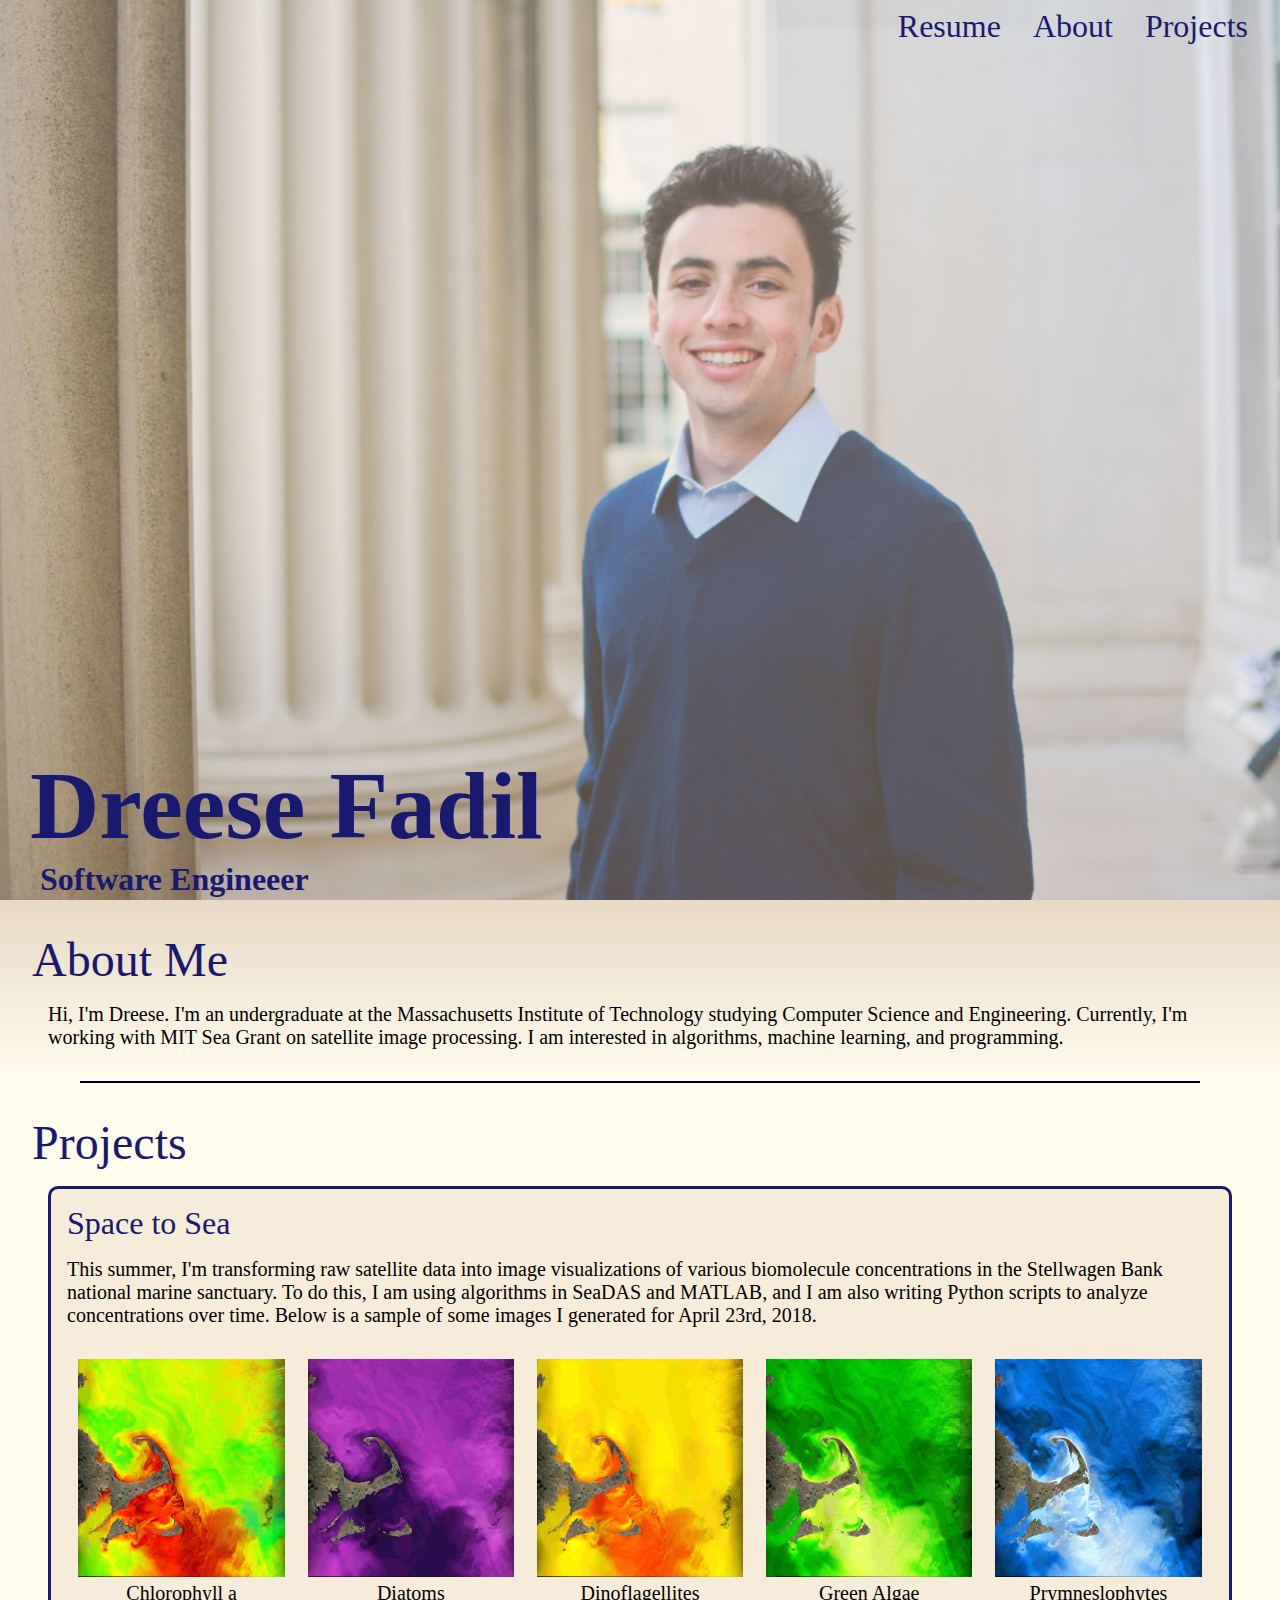
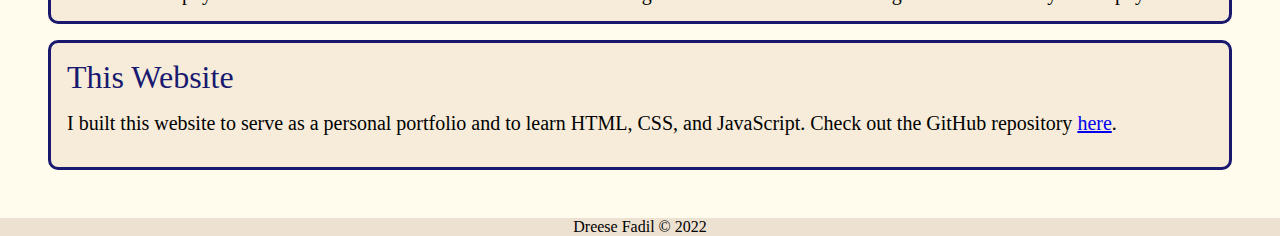
==== index.html @ aa2653aa "Add files via upload" ====
<!DOCTYPE html>
<html land='eng'>
    <head>
        <title>Dreese Fadil</title>
        <link rel="stylesheet" href="style.css">
        <link rel="stylesheet" href="https://unicons.iconscout.com/release/v4.0.0/css/line.css">
        <link rel="apple-touch-icon" sizes="180x180" href="assets/apple-touch-icon.png">
        <link rel="icon" type="image/png" sizes="32x32" href="assets/favicon-32x32.png">
        <link rel="icon" type="image/png" sizes="16x16" href="assets/favicon-16x16.png">
        <link rel="manifest" href="assets/site.webmanifest">
    </head>

    <body>
        <hr>
        <div class='container'>
        <div class='scroll-section'>
        <div class='main_container'>
            <div class='navbar'>
                <!-- <div id='home'>Home</div> -->
                <div id='resume'>
                    <a href='assets/Dreese_Fadil_Resume.pdf' id='resume'>Resume</a>
                </div>
                <div id='bio'>
                    <a href='#about_text' id='bio'>About</a>
                </div>
                <div id='projects'>
                    <a href='#projects_start' id='projects'>Projects</a>
                </div>
            </div>
            <div class='middle_image'></div>
            <div class='name'>
                <div class='name_text'>Dreese Fadil</div>
                <div class='socials'>
                    <div class='software_engineer'>
                        <p class='software_engineer'>Software Engineeer</p>
                    </div>
                    <div id='email'>
                        <a href="javascript:location='mailto:\u0064\u0066\u0061\u0064\u0069\u006c\u0040\u006d\u0069\u0074\u002e\u0065\u0064\u0075';void 0" class ='nav__link'>
                            <i class="uil uil-envelope-alt"></i>
                        </a>
                    </div>
                    <div id='linkedin'>
                        <a href='https://www.linkedin.com/in/dreesefadil/' class='nav__link'>
                            <i class="uil uil-linkedin"></i>
                        </a>
                    </div>
                    <div id='github'>
                        <a href='https://github.com/dreesefadil' class='nav__link'>
                            <i class="uil uil-github"></i>
                        </a>
                    </div>
                </div>
            </div>
        </div>
        </div>
        <div class='beneath'>
            <div class='scroll-section' id='scroll-section-2'>
            <div id='about_text'>
                <h1>About Me</h1>
                <p id='about_me'>Hi, I'm Dreese. I'm an undergraduate at the Massachusetts Institute of Technology studying Computer Science and Engineering.
                    Currently, I'm working with MIT Sea Grant on satellite image processing. I am interested in algorithms, machine learning, 
                    and programming.
                </p>
            </div>
            </div>
            <div id='line_background'>
                <hr class='line'>
            </div>
            <div class='education_projects'>
                <h1 id='projects_start'>Projects</h1>
                <div class='project_container'>
                    <h2>Space to Sea</h2>
                    <p class='project_text'>This summer, I'm transforming raw satellite data into image visualizations of various biomolecule concentrations in the 
                        Stellwagen Bank national marine sanctuary. To do this, I am using algorithms in SeaDAS and MATLAB, and I am also writing Python
                        scripts to analyze concentrations over time. Below is a sample of some images I generated for April 23rd, 2018.</p>
                        <div id='urop_images'>
                            <p class='img_caption'><img class='urop_image' src='assets/042318_chlora.jpg' alt='Chlorophyll a visualization'>Chlorophyll a</p>
                            <p class='img_caption'><img class='urop_image' src='assets/042318_diatoms.jpg' alt='Diatoms visualization'>Diatoms</p>
                            <p class='img_caption'><img class='urop_image' src='assets/042318_dinoflagellites.jpg' alt='Dinoflagellites visualization'>Dinoflagellites</p>
                            <p class='img_caption'><img class='urop_image' src='assets/042318_greenalgae.jpg' alt='Green algae visualization'>Green Algae</p>
                            <p class='img_caption'><img class='urop_image' src='assets/042318_prymneslophytes.jpg' alt='Prymneslophytes visualization'>Prymneslophytes</p>
                        </div>
                </div>
                <div class = 'project_container'>
                    <h2>This Website</h2>
                    <p class='project_text'>I built this website to serve as a personal portfolio and to learn HTML, CSS, and JavaScript. Check out the GitHub repository <a href=https://github.com/dreesefadil>here</a>.
                    </p>
                </div>
            </div>
            
                </div>
                
            </div>
        </div>
        </div>
    <script src='main.js'></script>
    </body>
    <footer>
        <p>Dreese Fadil © 2022</p>
    </footer>
</html>
---- style.css ----
* { box-sizing: border-box; border: 0; font-size: 100%; font: inherit; vertical-align: baseline; margin: 0; padding: 0;}

p {
    color: black;
}

body {
    font-family: 'Times New Roman', serif;
    font-size: 1rem;
}

html{
    scroll-behavior: smooth;
}

.landing {
    width: 100%;
    height: 100%;
    background-color: red;
}

.main_container {
    min-height: 100vh;
    /* background-image: url('DSC_0306.jpg') 90% 90%/cover no-repeat; */
    background: linear-gradient(to bottom left, rgba(255, 245, 238, 0.4), rgba(210, 180, 140, 0.4)),
    					url("assets/DSC_0306.jpg") 90% 25%/cover no-repeat;
    display: grid;
    grid-template-rows: 50px 1fr 150px;
    grid-template-areas: 'navbar' 
                            'middle_image' 
                            'name';

}

.navbar {
    grid-area: navbar;
    display: flex;
    list-style: none;
}

#home {
    margin-left: auto;
    padding: 1rem;
    color: midnightblue;
    font-weight: 300;
    font-size: 2rem;
}
#bio {
    padding: .5rem;
    color: midnightblue;
    font-weight: 300;
    font-size: 2rem;
    text-decoration: none;
}
#resume {
    margin-left: auto;
    padding: .5rem;
    color: midnightblue;
    font-weight: 300;
    font-size: 2rem;
    text-decoration: none;
}
#projects {
    padding: .5rem;
    padding-right: 1rem;
    color: midnightblue;
    font-size: 2rem;
    text-decoration: none;
}

.socials {
    display: flex;
    /* grid-template-columns: 5rem 5rem 5rem 1fr;
    grid-template-areas: 'email linkedin github nothing';
    font-size: 2rem; */
}

#email {
    padding-left: 20px;
    padding-right: 20px;
}
#linkedin {
    padding-right: 20px;
}
#github {
    padding-left: 0px;
}


.middle_image {
    grid-area: middle_image;
}

.name {
    grid-area: name;
}


.name_text {
    color: midnightblue;
    /* text-align: left; */
    font-weight: 550;
    font-size: 6rem;
    padding-left: 30px;
}

#about_text {
    text-align: left;
    padding: 2rem 2rem 2rem 2rem;
    font-size: 1.25rem;
    background: linear-gradient(to bottom , rgba(210, 180, 140, 0.5), rgba(255, 248, 220, 0.5));

}


.bar {
    border-color: black;
    border: 10px inset;
    overflow: hidden;
    margin-left: 10rem;
    margin-right: 10rem;
    margin-block-start: auto;
    margin-block-end: auto;
}

#line_background {
    background-color: rgba(255, 248, 220, 0.5);
}

.line {
    border: 1px solid black;
    margin-left: 5rem;
    margin-right: 5rem;
    background: rgba(255, 248, 220, 0.5);
}

.education_projects {
    background: rgba(255, 248, 220, 0.5);
    padding: 2rem 2rem 2rem 2rem;
    font-size: 1.25rem;
}

.nav__link {
    color: midnightblue;
    font-size: 2rem;
}

 h1 {
    font-size: 3rem;
    font-weight: 200;
    text-align: left;
    color: midnightblue;
}

#projects_text {
    padding-top: 1rem;
}

#classes_text {
    padding-top: 1rem;
}

#about_me {
    padding-top: 1rem;
    padding-left: 1rem;
    padding-right: 1rem;
}

h2 {
    font-size: 2rem;
    font-weight: 100;
    color: midnightblue;
}

.project_container {
    border: 3px solid midnightblue;
    border-radius: 10px;
    padding: 1rem;
    margin: 1rem;
    background-color: rgba(210, 180, 140, 0.2);
}

#urop_images {
    display:flex;
    justify-content: space-around;
}

.img_caption {
    width: 90%;
    text-align: center;
}

.urop_image {
    width: 90%;
    padding-top: 1rem;
}

.project_text {
    padding: 1rem 0 1rem 0;
}

h3 {
    font-size: 1.5rem;
    padding-top: 1rem;
}


.classes_list {
    margin-left: 1rem;
}

#education_text {
    padding-left: 1rem;
}

footer {
    text-align: center;
    background: rgba(210, 180, 140, 0.4);
}

@media screen and (max-width: 767px){
    .name_text {
        font-size: 5rem;
    }

    #urop_images {
        flex-wrap: wrap;
    }

    /* .urop_image {
        width: 5rem;
    }
    .img_caption {
        width: 5rem;
    } */
}

/* .container {
    overflow-y: scroll;
    scroll-behavior: smooth;
    scroll-snap-type: y mandatory;
}

/* .scroll-section {

}  */
/* 
.container {
    height: 100vh;
    overflow-y: scroll;
    scroll-behavior: smooth;
    scroll-snap-type: y mandatory;
}

.scroll-section {
    scroll-snap-align: start;
    scroll-snap-stop: always;
}

#scroll-section-2 {
    scroll-snap-align: revert;
} */

.software_engineer {
    color: midnightblue;
    font-size: 2rem;
    padding-left: 20px;
    font-weight: 550;
}
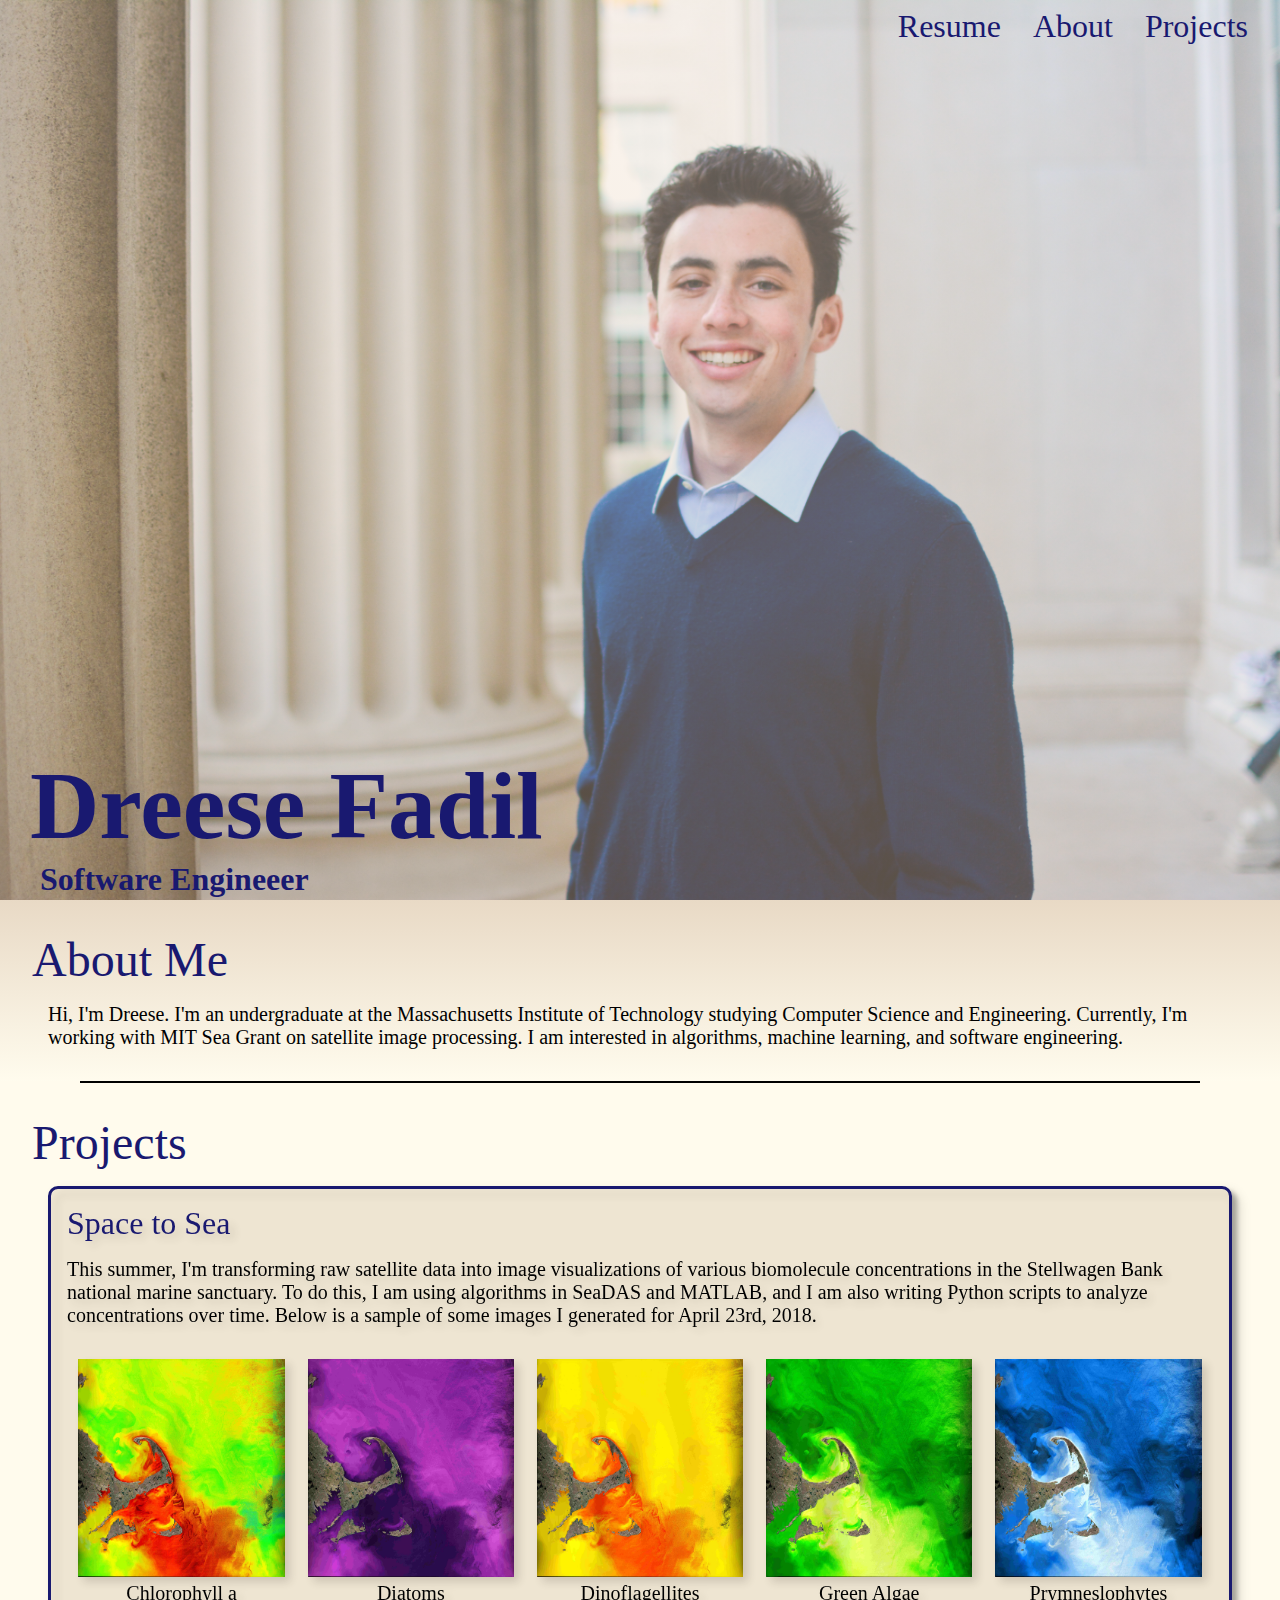
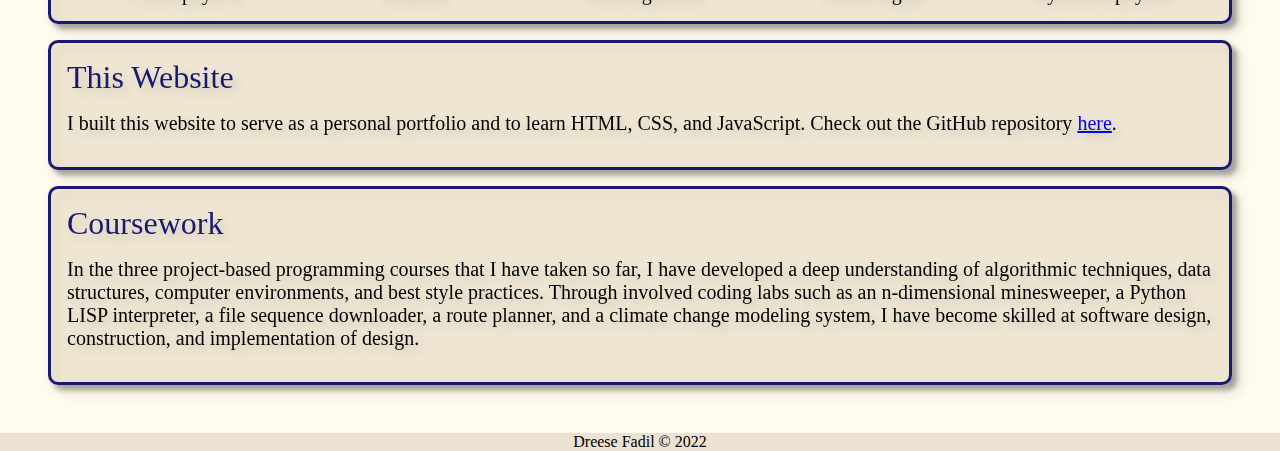
==== commit 3c8945d2: "added a project container for coursework" ====
--- a/index.html
+++ b/index.html
@@ -59,7 +59,7 @@
                 <h1>About Me</h1>
                 <p id='about_me'>Hi, I'm Dreese. I'm an undergraduate at the Massachusetts Institute of Technology studying Computer Science and Engineering.
                     Currently, I'm working with MIT Sea Grant on satellite image processing. I am interested in algorithms, machine learning, 
-                    and programming.
+                    and software engineering.
                 </p>
             </div>
             </div>
@@ -83,7 +83,16 @@
                 </div>
                 <div class = 'project_container'>
                     <h2>This Website</h2>
-                    <p class='project_text'>I built this website to serve as a personal portfolio and to learn HTML, CSS, and JavaScript. Check out the GitHub repository <a href=https://github.com/dreesefadil>here</a>.
+                    <p class='project_text'>I built this website to serve as a personal portfolio and to learn HTML, CSS, and JavaScript. Check out the GitHub repository <a href=https://github.com/dreesefadil/dreesefadil.github.io>here</a>.
+                    </p>
+                </div>
+                <div class='project_container'>
+                    <h2>Coursework</h2>
+                    <p class='project_text'>
+                        In the three project-based programming courses that I have taken so far, I have developed a deep understanding of
+                        algorithmic techniques, data structures, computer environments, and best style practices. Through involved coding labs such
+                        as an n-dimensional minesweeper, a Python LISP interpreter, a file sequence downloader, a route planner, and a climate change
+                        modeling system, I have become skilled at software design, construction, and implementation of design.
                     </p>
                 </div>
             </div>
--- a/style.css
+++ b/style.css
@@ -21,6 +21,7 @@
 
 .main_container {
     min-height: 100vh;
+    min-height: calc(var(--vh, 1vh) * 100);
     /* background-image: url('DSC_0306.jpg') 90% 90%/cover no-repeat; */
     background: linear-gradient(to bottom left, rgba(255, 245, 238, 0.4), rgba(210, 180, 140, 0.4)),
     					url("assets/DSC_0306.jpg") 90% 25%/cover no-repeat;
@@ -178,6 +179,8 @@
     padding: 1rem;
     margin: 1rem;
     background-color: rgba(210, 180, 140, 0.2);
+    box-shadow: 5px 5px 5px 0px rgba(0,0,0,0.3);
+    filter: drop-shadow(5px 5px 5px rgba(0,0,0,0.2));
 }
 
 #urop_images {
@@ -218,13 +221,51 @@
     background: rgba(210, 180, 140, 0.4);
 }
 
-@media screen and (max-width: 767px){
+.software_engineer {
+    color: midnightblue;
+    font-size: 2rem;
+    padding-left: 20px;
+    font-weight: 550;
+}
+
+@media screen and (max-width: 1000px){
     .name_text {
         font-size: 5rem;
     }
 
     #urop_images {
         flex-wrap: wrap;
+    }
+    
+    .main_container{
+        background: linear-gradient(to bottom left, rgba(255, 245, 238, 0.4), rgba(210, 180, 140, 0.4)),
+    					url("assets/DSC_0306_Mobile.jpg") 90% 25%/cover no-repeat;
+        color: rgb(255, 245, 238);
+        grid-template-rows: 50px 1fr;
+        grid-template-columns: 1fr 1fr;
+        grid-template-areas: 'name navbar'
+                                'blank black';
+    }
+    
+    .name {
+        padding-top: 1rem;
+        font-size: 2rem;
+        font-weight: 550;
+    }
+    .navbar {
+        padding-top: 2.75rem;
+    }
+    #resume{
+        font-size: 2rem;
+        font-weight: 550;
+    }
+    #bio{
+        font-size: 2rem;
+        font-weight: 550;
+    }
+    #projects{
+        font-size: 2rem;
+        font-weight: 550;
     }
 
     /* .urop_image {
@@ -260,10 +301,3 @@
 #scroll-section-2 {
     scroll-snap-align: revert;
 } */
-
-.software_engineer {
-    color: midnightblue;
-    font-size: 2rem;
-    padding-left: 20px;
-    font-weight: 550;
-}
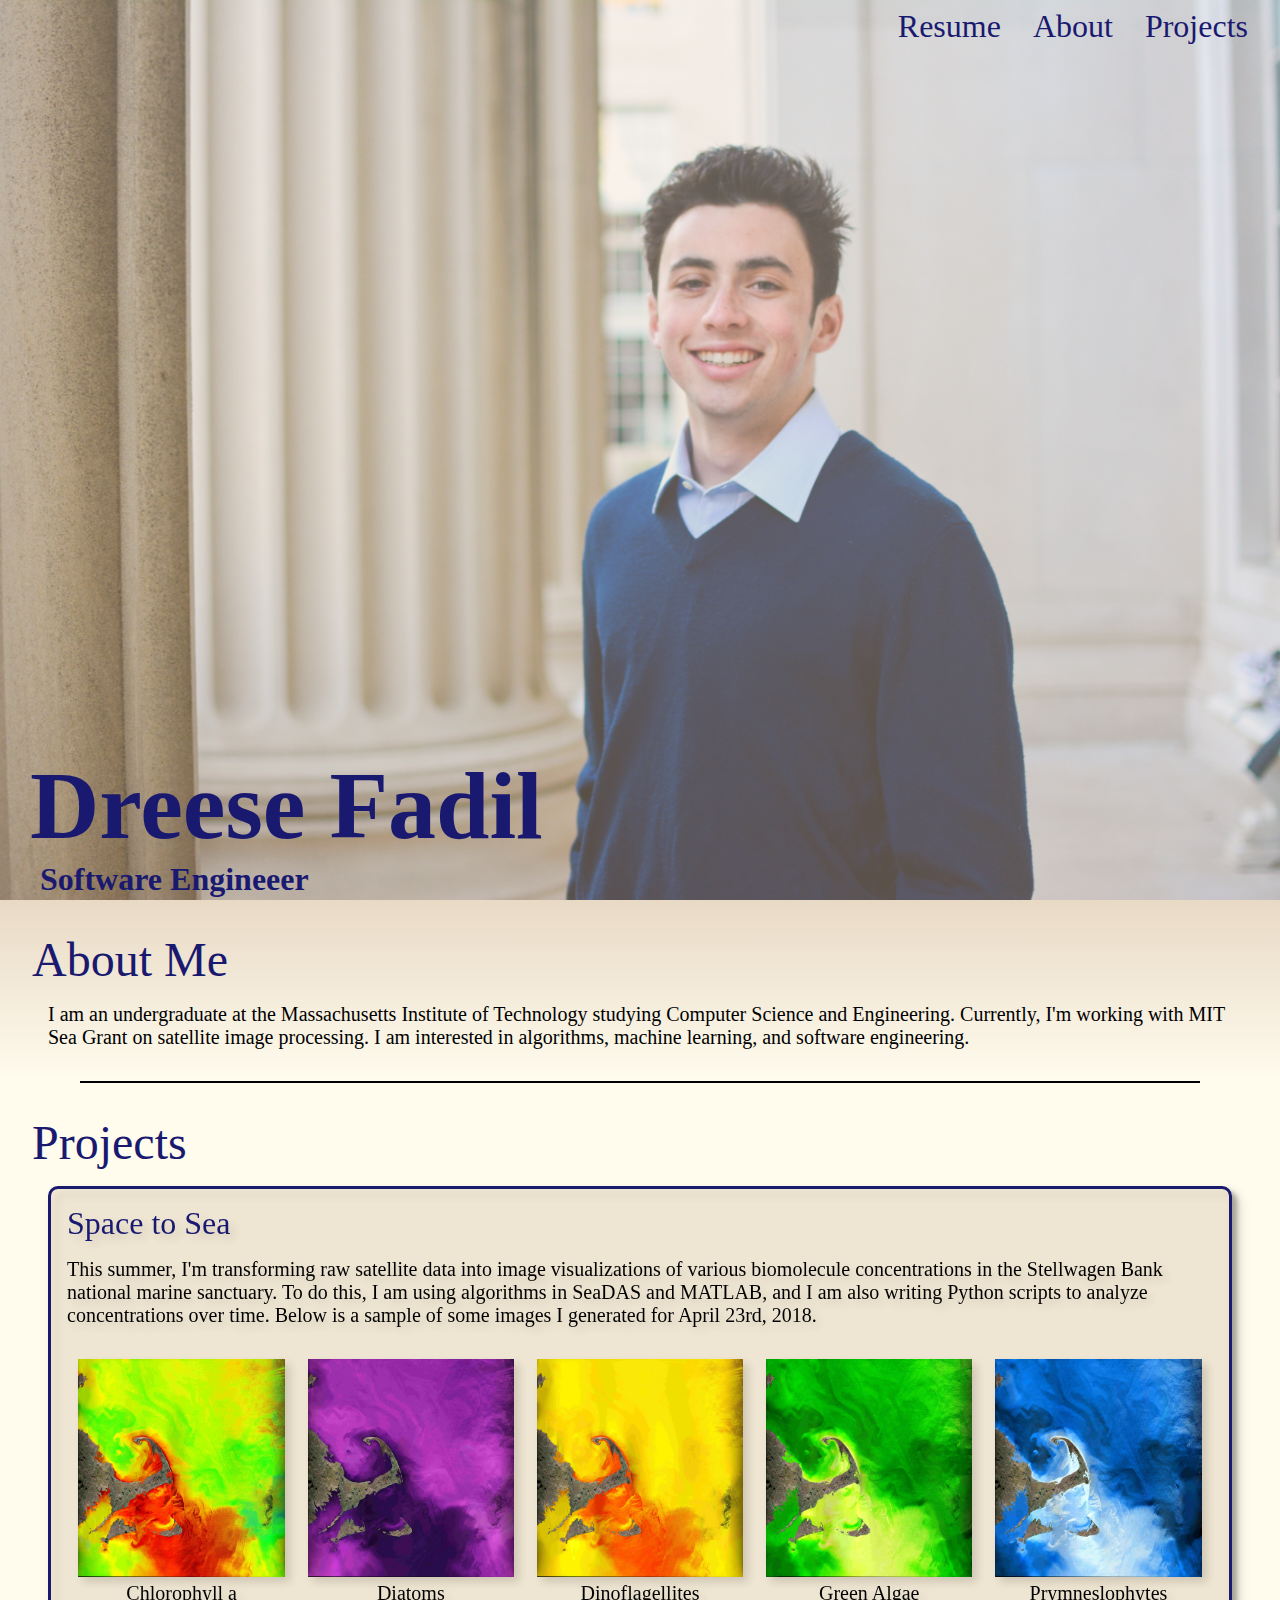
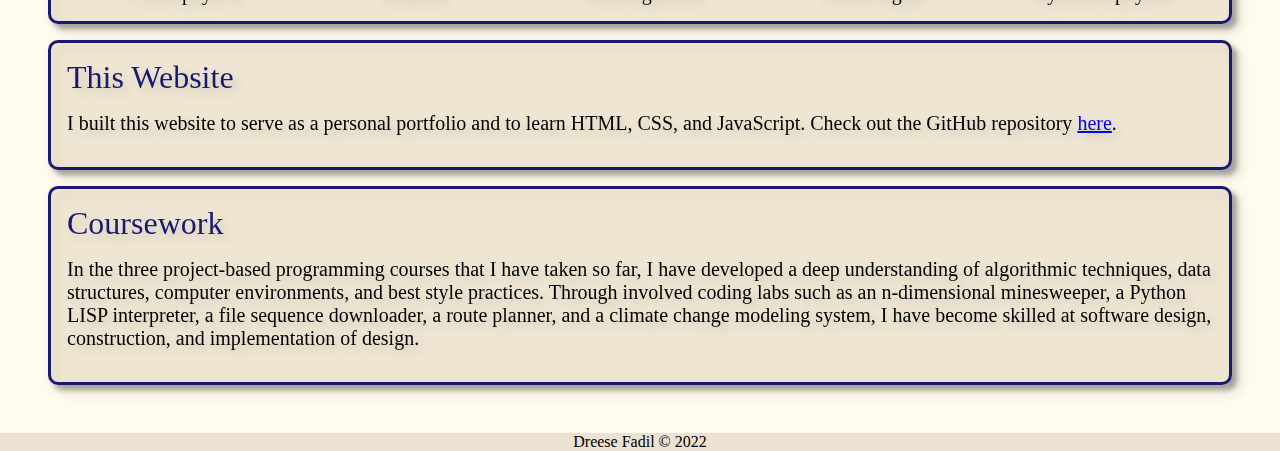
==== commit f44b3399: "Added metadata and updated text" ====
--- a/index.html
+++ b/index.html
@@ -1,7 +1,10 @@
 <!DOCTYPE html>
-<html land='eng'>
+<html lang='eng'>
     <head>
         <title>Dreese Fadil</title>
+        <meta charset="UTF-8" />
+        <meta name="viewport" content='width'/>
+        <meta name="description" content="I am Dreese Fadil, an undergraduate at MIT studying Computer Science. This is my personal website."/>
         <link rel="stylesheet" href="style.css">
         <link rel="stylesheet" href="https://unicons.iconscout.com/release/v4.0.0/css/line.css">
         <link rel="apple-touch-icon" sizes="180x180" href="assets/apple-touch-icon.png">
@@ -13,7 +16,6 @@
     <body>
         <hr>
         <div class='container'>
-        <div class='scroll-section'>
         <div class='main_container'>
             <div class='navbar'>
                 <!-- <div id='home'>Home</div> -->
@@ -52,12 +54,10 @@
                 </div>
             </div>
         </div>
-        </div>
         <div class='beneath'>
-            <div class='scroll-section' id='scroll-section-2'>
             <div id='about_text'>
                 <h1>About Me</h1>
-                <p id='about_me'>Hi, I'm Dreese. I'm an undergraduate at the Massachusetts Institute of Technology studying Computer Science and Engineering.
+                <p id='about_me'>I am an undergraduate at the Massachusetts Institute of Technology studying Computer Science and Engineering.
                     Currently, I'm working with MIT Sea Grant on satellite image processing. I am interested in algorithms, machine learning, 
                     and software engineering.
                 </p>
@@ -74,11 +74,11 @@
                         Stellwagen Bank national marine sanctuary. To do this, I am using algorithms in SeaDAS and MATLAB, and I am also writing Python
                         scripts to analyze concentrations over time. Below is a sample of some images I generated for April 23rd, 2018.</p>
                         <div id='urop_images'>
-                            <p class='img_caption'><img class='urop_image' src='assets/042318_chlora.jpg' alt='Chlorophyll a visualization'>Chlorophyll a</p>
-                            <p class='img_caption'><img class='urop_image' src='assets/042318_diatoms.jpg' alt='Diatoms visualization'>Diatoms</p>
-                            <p class='img_caption'><img class='urop_image' src='assets/042318_dinoflagellites.jpg' alt='Dinoflagellites visualization'>Dinoflagellites</p>
-                            <p class='img_caption'><img class='urop_image' src='assets/042318_greenalgae.jpg' alt='Green algae visualization'>Green Algae</p>
-                            <p class='img_caption'><img class='urop_image' src='assets/042318_prymneslophytes.jpg' alt='Prymneslophytes visualization'>Prymneslophytes</p>
+                            <p class='img_caption'><img class='urop_image' src='assets/042318_chlora.jpg' alt='Chlorophyll a visualization'><br>Chlorophyll a</p>
+                            <p class='img_caption'><img class='urop_image' src='assets/042318_diatoms.jpg' alt='Diatoms visualization'><br>Diatoms</p>
+                            <p class='img_caption'><img class='urop_image' src='assets/042318_dinoflagellites.jpg' alt='Dinoflagellites visualization'><br>Dinoflagellites</p>
+                            <p class='img_caption'><img class='urop_image' src='assets/042318_greenalgae.jpg' alt='Green algae visualization'><br>Green Algae</p>
+                            <p class='img_caption'><img class='urop_image' src='assets/042318_prymneslophytes.jpg' alt='Prymneslophytes visualization'><br>Prymneslophytes</p>
                         </div>
                 </div>
                 <div class = 'project_container'>
@@ -101,7 +101,6 @@
                 
             </div>
         </div>
-        </div>
     <script src='main.js'></script>
     </body>
     <footer>
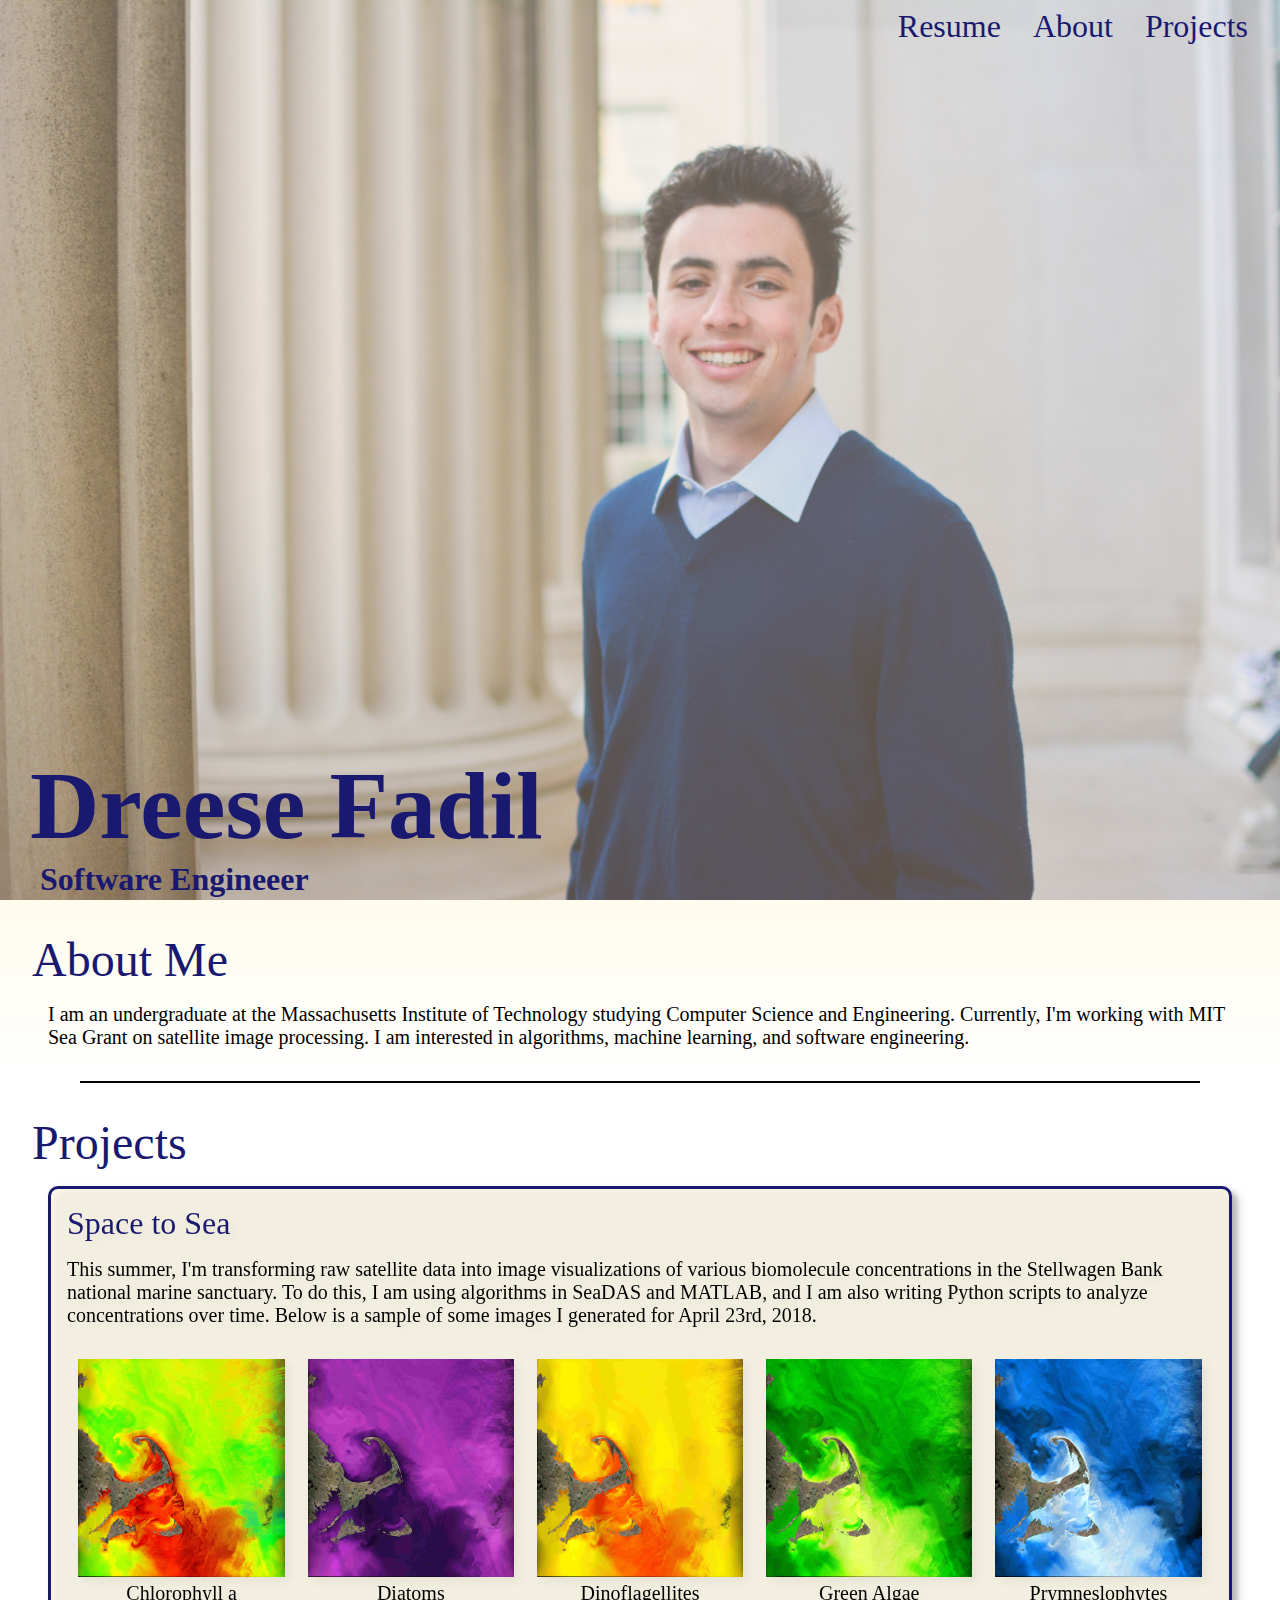
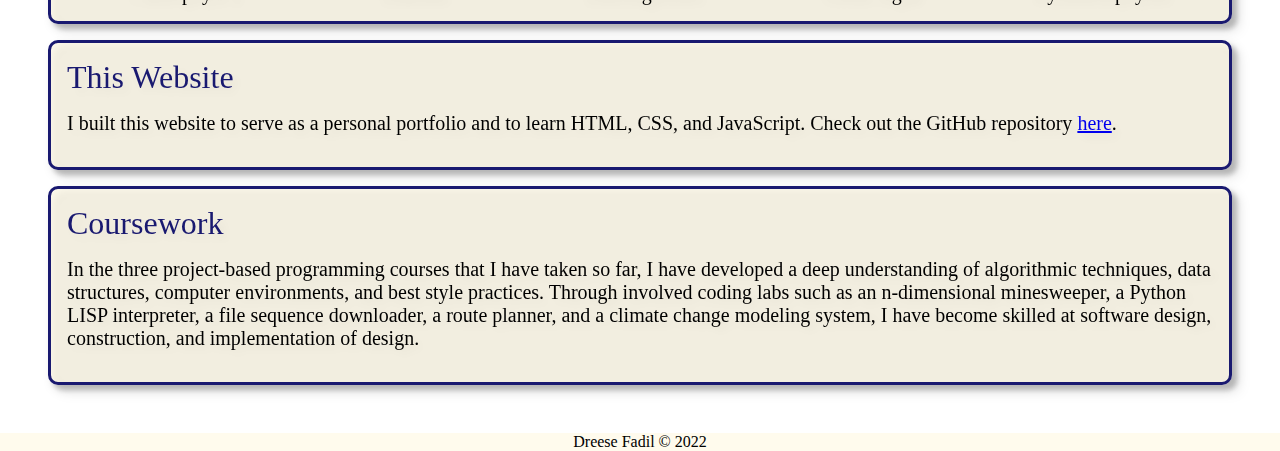
==== commit dd465bf2: "Update index.html" ====
--- a/index.html
+++ b/index.html
@@ -4,7 +4,7 @@
         <title>Dreese Fadil</title>
         <meta charset="UTF-8" />
         <meta name="viewport" content='width'/>
-        <meta name="description" content="I am Dreese Fadil, an undergraduate at MIT studying Computer Science. This is my personal website."/>
+        <meta name="description" content="Hi, I'm Dreese Fadil, an undergraduate at MIT studying Computer Science."/>
         <link rel="stylesheet" href="style.css">
         <link rel="stylesheet" href="https://unicons.iconscout.com/release/v4.0.0/css/line.css">
         <link rel="apple-touch-icon" sizes="180x180" href="assets/apple-touch-icon.png">
@@ -18,7 +18,6 @@
         <div class='container'>
         <div class='main_container'>
             <div class='navbar'>
-                <!-- <div id='home'>Home</div> -->
                 <div id='resume'>
                     <a href='assets/Dreese_Fadil_Resume.pdf' id='resume'>Resume</a>
                 </div>
--- a/style.css
+++ b/style.css
@@ -13,16 +13,9 @@
     scroll-behavior: smooth;
 }
 
-.landing {
-    width: 100%;
-    height: 100%;
-    background-color: red;
-}
-
 .main_container {
     min-height: 100vh;
     min-height: calc(var(--vh, 1vh) * 100);
-    /* background-image: url('DSC_0306.jpg') 90% 90%/cover no-repeat; */
     background: linear-gradient(to bottom left, rgba(255, 245, 238, 0.4), rgba(210, 180, 140, 0.4)),
     					url("assets/DSC_0306.jpg") 90% 25%/cover no-repeat;
     display: grid;
@@ -71,9 +64,6 @@
 
 .socials {
     display: flex;
-    /* grid-template-columns: 5rem 5rem 5rem 1fr;
-    grid-template-areas: 'email linkedin github nothing';
-    font-size: 2rem; */
 }
 
 #email {
@@ -109,7 +99,7 @@
     text-align: left;
     padding: 2rem 2rem 2rem 2rem;
     font-size: 1.25rem;
-    background: linear-gradient(to bottom , rgba(210, 180, 140, 0.5), rgba(255, 248, 220, 0.5));
+    background: linear-gradient(to bottom , rgba(255, 248, 220, 0.5), white);
 
 }
 
@@ -125,18 +115,18 @@
 }
 
 #line_background {
-    background-color: rgba(255, 248, 220, 0.5);
+    background-color: white;
 }
 
 .line {
     border: 1px solid black;
     margin-left: 5rem;
     margin-right: 5rem;
-    background: rgba(255, 248, 220, 0.5);
+    background: white;
 }
 
 .education_projects {
-    background: rgba(255, 248, 220, 0.5);
+    background: white;
     padding: 2rem 2rem 2rem 2rem;
     font-size: 1.25rem;
 }
@@ -178,8 +168,8 @@
     border-radius: 10px;
     padding: 1rem;
     margin: 1rem;
-    background-color: rgba(210, 180, 140, 0.2);
-    box-shadow: 5px 5px 5px 0px rgba(0,0,0,0.3);
+    background-color: rgba(255, 248, 220, 0.5);
+    box-shadow: 5px 5px 5px 0px rgba(0,0,0,0.2);
     filter: drop-shadow(5px 5px 5px rgba(0,0,0,0.2));
 }
 
@@ -218,7 +208,7 @@
 
 footer {
     text-align: center;
-    background: rgba(210, 180, 140, 0.4);
+    background: rgba(255, 248, 220, 0.5);
 }
 
 .software_engineer {
@@ -236,7 +226,7 @@
     #urop_images {
         flex-wrap: wrap;
     }
-    
+
     .main_container{
         background: linear-gradient(to bottom left, rgba(255, 245, 238, 0.4), rgba(210, 180, 140, 0.4)),
     					url("assets/DSC_0306_Mobile.jpg") 90% 25%/cover no-repeat;
@@ -245,8 +235,9 @@
         grid-template-columns: 1fr 1fr;
         grid-template-areas: 'name navbar'
                                 'blank black';
-    }
-    
+        
+
+    }
     .name {
         padding-top: 1rem;
         font-size: 2rem;
@@ -268,36 +259,4 @@
         font-weight: 550;
     }
 
-    /* .urop_image {
-        width: 5rem;
-    }
-    .img_caption {
-        width: 5rem;
-    } */
-}
-
-/* .container {
-    overflow-y: scroll;
-    scroll-behavior: smooth;
-    scroll-snap-type: y mandatory;
-}
-
-/* .scroll-section {
-
-}  */
-/* 
-.container {
-    height: 100vh;
-    overflow-y: scroll;
-    scroll-behavior: smooth;
-    scroll-snap-type: y mandatory;
-}
-
-.scroll-section {
-    scroll-snap-align: start;
-    scroll-snap-stop: always;
-}
-
-#scroll-section-2 {
-    scroll-snap-align: revert;
-} */
+}
